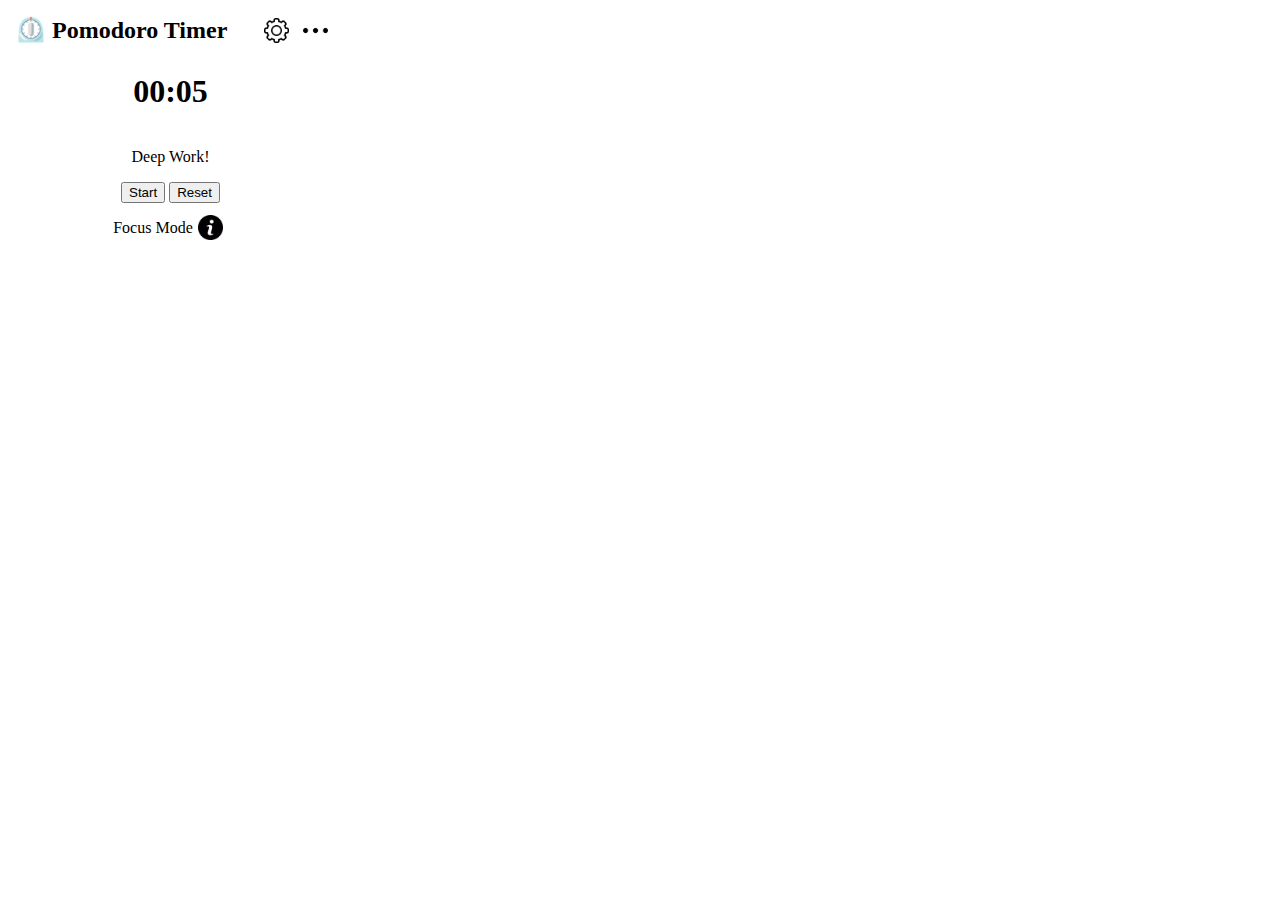
==== index.html @ 08159ca0 "Resolved issue with uncooperative buttons" ====
<!DOCTYPE html>
<html lang="en">
<head>
    <meta charset="UTF-8">
    <meta name="viewport" content="width=device-width, initial-scale=1.0">
    <title>Pomodoro Timer</title>
    <link rel="stylesheet" href="static/style.css">
</head>
<body>
    <div class="bodyContainer">
        <div class="headerContainer">
            <div class="headerItem">
                <h2 id="title">⏲️ Pomodoro Timer</h2>
            </div>
            <div class="headerItem">
                <a href="templates/settings.html"><img id="settingsButton" class="imageButton" src="static/images/settings.png" alt="Settings"></a>
                <a href="templates/more.html"><img id="moreButton" class="imageButton" src="static/images/more.png" alt="More"></a>
                <audio id="alarm" src="static/audio/beep-beep-6151.mp3" preload="auto"></audio>
            </div>
        </div>
        <div class="contentContainer">
            <h1 id="timer">00:05</h1>
            <p class="timerLabel">Deep Work!</p>
            <div class="timerButtonsContainer">
                <button id="startButton">Start</button>
                <button id="stopButton">Stop</button>
                <button id="resetButton">Reset</button>
            </div>
            <div class="focusModeContainer">
                <p class="focusModeLabel">Focus Mode</p>
                <!-- Label will be box around the slider -->
                <!-- <label class="focusModeSwitch"> 
                    <input type="checkbox">
                    <span class="focusModeSlider"></span>
                </label> -->
                <img id="focusModeToolTip" class="imageButton" src="static/images/information-button.png" alt="Tooltip">
            </div>
        </div>
    </div>
    <script src="static/index.js"></script>
</body>
</html>
---- static/style.css ----
body {
    width: 325px;
}

.headerContainer {
    display: flex;
    flex-direction: row;
    justify-content: space-between;
    align-items: center;
}

.headerItem img, .headerItem h2 {
    display: inline-block;
    vertical-align: middle;
}

#title {
    padding: 0;
    margin: 8px;
}

.contentContainer {
    display: flex;
    flex-direction: column;
    align-items: center;
}

.focusModeContainer {
    display: flex;
    flex-direction: row;
    align-items: center;
}

#stopButton {
    display: none;
}

.imageButton {
    height: 25px;
    width: 25px;
    padding: 5px;
    object-fit: contain;
}
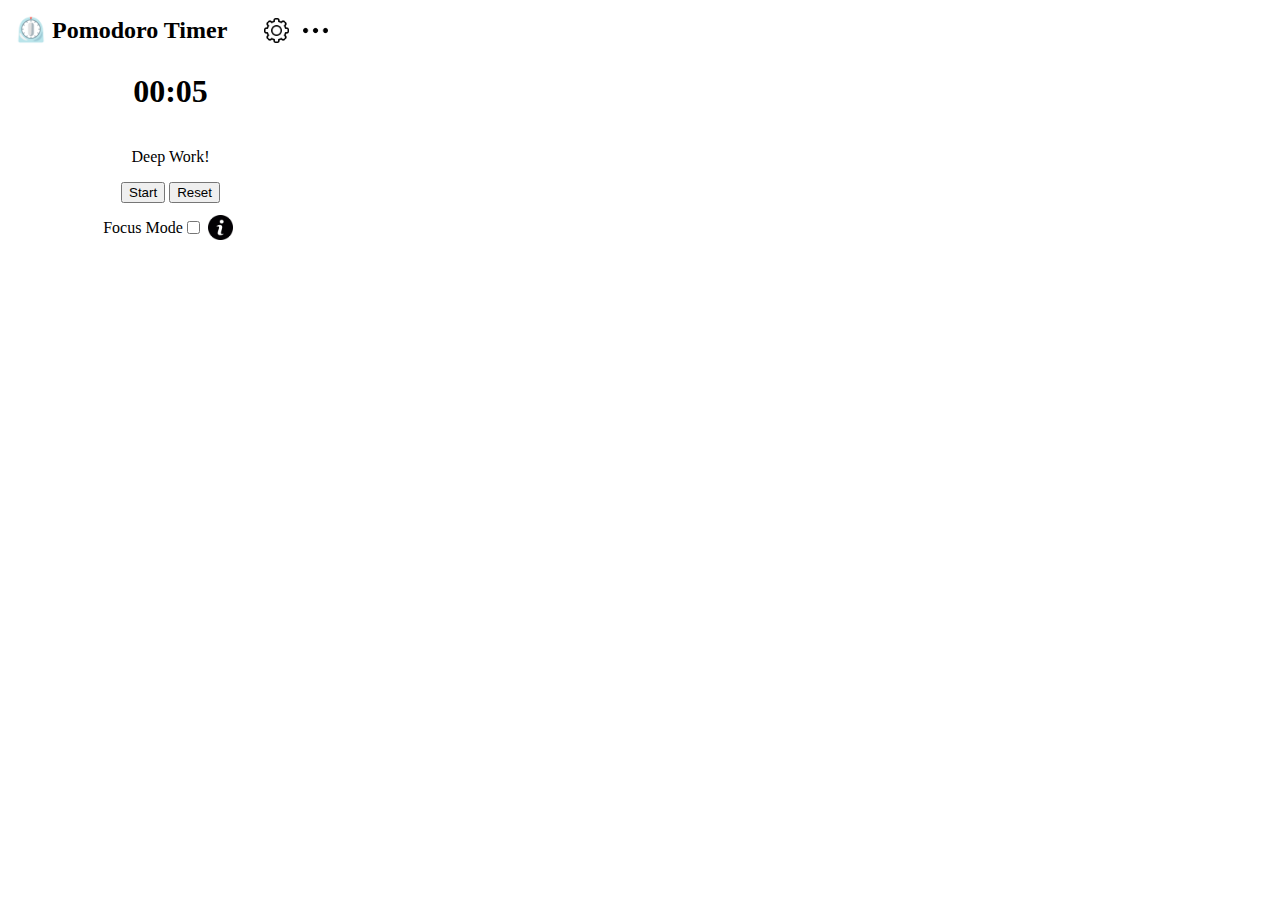
==== commit 8bab3d5a: "Created form to update settings" ====
--- a/index.html
+++ b/index.html
@@ -18,7 +18,7 @@
                 <audio id="alarm" src="static/audio/beep-beep-6151.mp3" preload="auto"></audio>
             </div>
         </div>
-        <div class="contentContainer">
+        <div class="homeContentContainer">
             <h1 id="timer">00:05</h1>
             <p class="timerLabel">Deep Work!</p>
             <div class="timerButtonsContainer">
@@ -29,14 +29,15 @@
             <div class="focusModeContainer">
                 <p class="focusModeLabel">Focus Mode</p>
                 <!-- Label will be box around the slider -->
-                <!-- <label class="focusModeSwitch"> 
+                <label class="focusModeSwitch"> 
                     <input type="checkbox">
                     <span class="focusModeSlider"></span>
-                </label> -->
+                </label>
                 <img id="focusModeToolTip" class="imageButton" src="static/images/information-button.png" alt="Tooltip">
             </div>
         </div>
     </div>
     <script src="static/index.js"></script>
+    <script src="static/settings.js"></script>
 </body>
 </html>--- a/static/style.css
+++ b/static/style.css
@@ -19,7 +19,7 @@
     margin: 8px;
 }
 
-.contentContainer {
+.homeContentContainer {
     display: flex;
     flex-direction: column;
     align-items: center;
@@ -41,3 +41,27 @@
     padding: 5px;
     object-fit: contain;
 }
+
+.settingsContentContainer {
+    display: flex;
+    flex-direction: column;
+    align-items: left;
+}
+
+.inputItem {
+    display: flex;
+    flex-direction: column;
+    margin-left: 10px;
+    margin-right: 10px;
+}
+
+.inputContainer {
+    display: flex;
+    flex-direction: row;
+    justify-content: space-between;
+    width: auto;
+}
+
+.timeInput {
+    width: 30%;
+}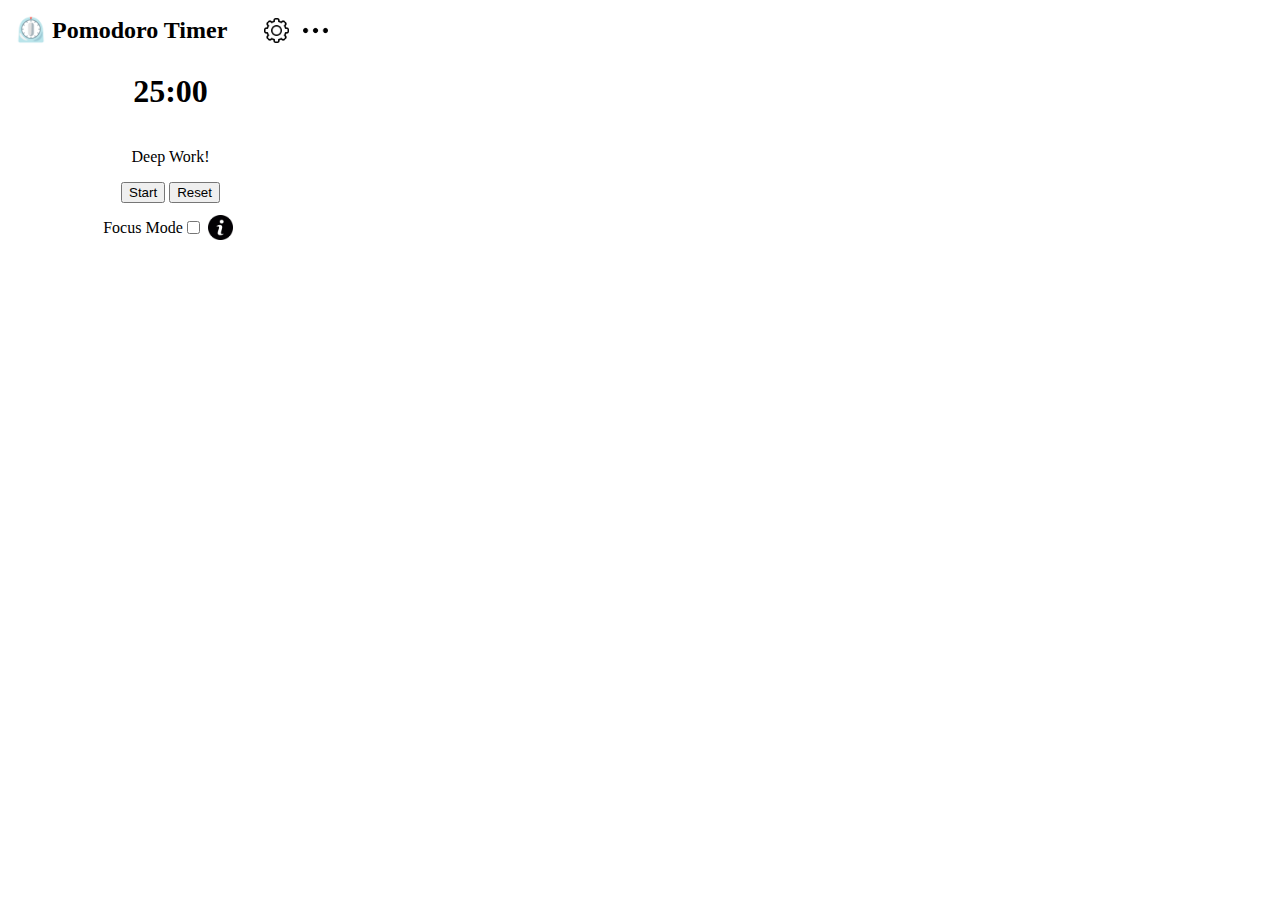
==== commit 0a0701af: "Implemented feature to set pomodoro time" ====
--- a/index.html
+++ b/index.html
@@ -7,6 +7,7 @@
     <link rel="stylesheet" href="static/style.css">
 </head>
 <body>
+    <div id="homeIdentifier"></div>
     <div class="bodyContainer">
         <div class="headerContainer">
             <div class="headerItem">
@@ -15,11 +16,11 @@
             <div class="headerItem">
                 <a href="templates/settings.html"><img id="settingsButton" class="imageButton" src="static/images/settings.png" alt="Settings"></a>
                 <a href="templates/more.html"><img id="moreButton" class="imageButton" src="static/images/more.png" alt="More"></a>
-                <audio id="alarm" src="static/audio/beep-beep-6151.mp3" preload="auto"></audio>
+                <audio id="alarm" src="static/audio/beep.mp3" preload="auto"></audio>
             </div>
         </div>
         <div class="homeContentContainer">
-            <h1 id="timer">00:05</h1>
+            <h1 id="timer">25:00</h1>
             <p class="timerLabel">Deep Work!</p>
             <div class="timerButtonsContainer">
                 <button id="startButton">Start</button>
@@ -38,6 +39,6 @@
         </div>
     </div>
     <script src="static/index.js"></script>
-    <script src="static/settings.js"></script>
+    <!-- <script src="static/settings.js"></script> -->
 </body>
 </html>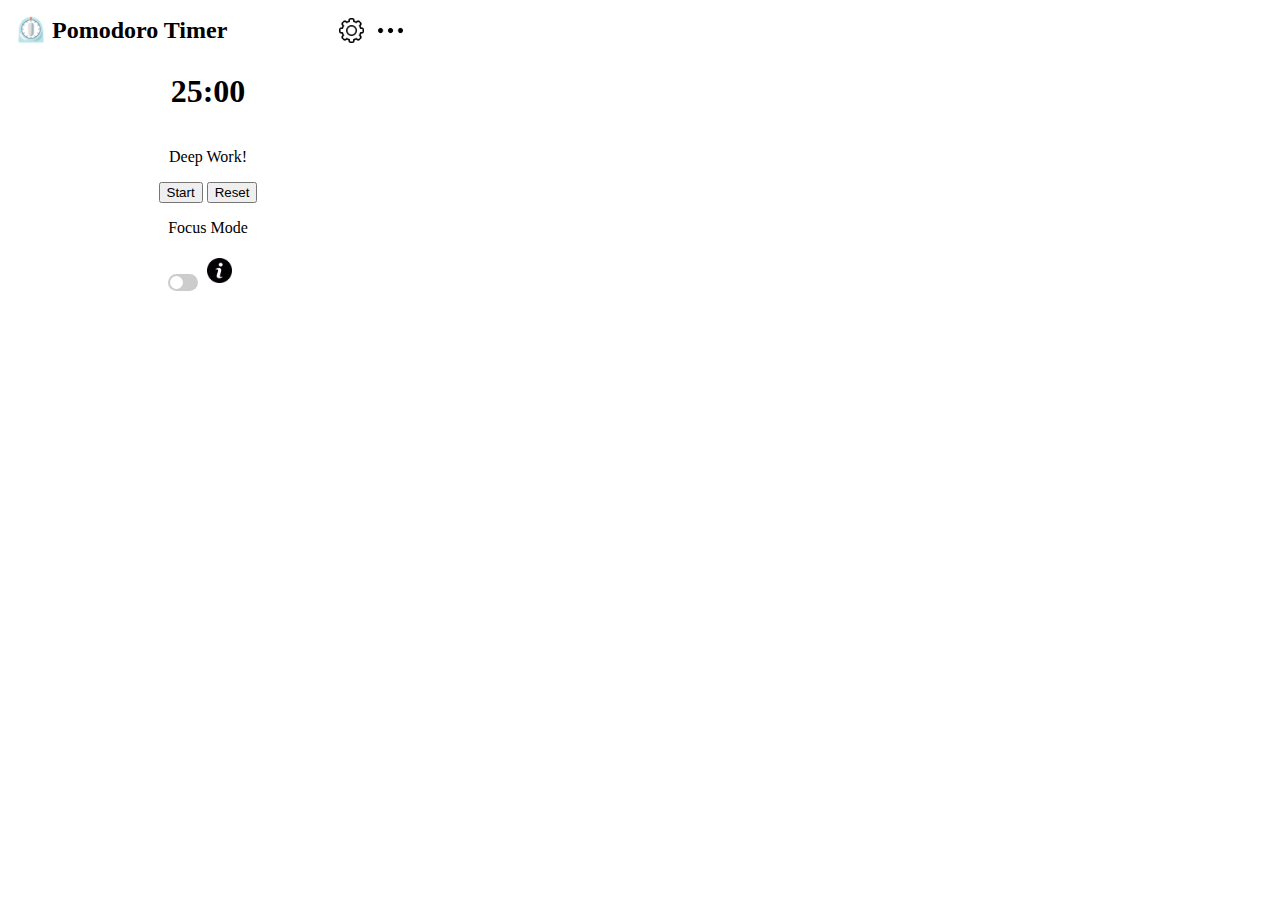
==== commit 9daa994c: "Added CSS for focus mode slider" ====
--- a/index.html
+++ b/index.html
@@ -21,7 +21,7 @@
         </div>
         <div class="homeContentContainer">
             <h1 id="timer">25:00</h1>
-            <p class="timerLabel">Deep Work!</p>
+            <p id="timerLabel">Deep Work!</p>
             <div class="timerButtonsContainer">
                 <button id="startButton">Start</button>
                 <button id="stopButton">Stop</button>
@@ -30,11 +30,13 @@
             <div class="focusModeContainer">
                 <p class="focusModeLabel">Focus Mode</p>
                 <!-- Label will be box around the slider -->
-                <label class="focusModeSwitch"> 
-                    <input type="checkbox">
-                    <span class="focusModeSlider"></span>
-                </label>
-                <img id="focusModeToolTip" class="imageButton" src="static/images/information-button.png" alt="Tooltip">
+                <div class="focusModeItem">
+                    <label class="focusModeSwitch"> 
+                        <input type="checkbox">
+                        <span class="focusModeSlider"></span>
+                    </label>
+                    <img id="focusModeToolTip" class="imageButton" src="static/images/information-button.png" alt="Tooltip">
+                </div>
             </div>
         </div>
     </div>
--- a/static/style.css
+++ b/static/style.css
@@ -1,5 +1,5 @@
 body {
-    width: 325px;
+    width: 400px;
 }
 
 .headerContainer {
@@ -22,12 +22,6 @@
 .homeContentContainer {
     display: flex;
     flex-direction: column;
-    align-items: center;
-}
-
-.focusModeContainer {
-    display: flex;
-    flex-direction: row;
     align-items: center;
 }
 
@@ -64,4 +58,59 @@
 
 .timeInput {
     width: 30%;
+}
+
+.focusModeSwitch {
+    position: relative;
+    display: inline-block;
+    width: 30px;
+    height: 17px;
+}
+  
+/* Hide default HTML checkbox */
+.focusModeSwitch input {
+    opacity: 0;
+    width: 0;
+    height: 0;
+}
+
+/* The slider */
+.focusModeSlider {
+    position: absolute;
+    cursor: pointer;
+    top: 0;
+    left: 0;
+    right: 0;
+    bottom: 0;
+    background-color: #ccc;
+    -webkit-transition: .4s;
+    transition: .4s;
+    border-radius: 17px;
+}
+
+.focusModeSlider:before {
+    position: absolute;
+    content: "";
+    height: 13px;
+    width: 13px;
+    left: 2px;
+    bottom: 2px;
+    background-color: white;
+    -webkit-transition: .4s;
+    transition: .4s;
+    border-radius: 50%;
+}
+
+input:checked + .focusModeSlider {
+    background-color: #2196F3;
+}
+
+input:focus + .focusModeSlider {
+    box-shadow: 0 0 1px #2196F3;
+}
+
+input:checked + .focusModeSlider:before {
+    -webkit-transform: translateX(13px);
+    -ms-transform: translateX(13px);
+    transform: translateX(13px);
 }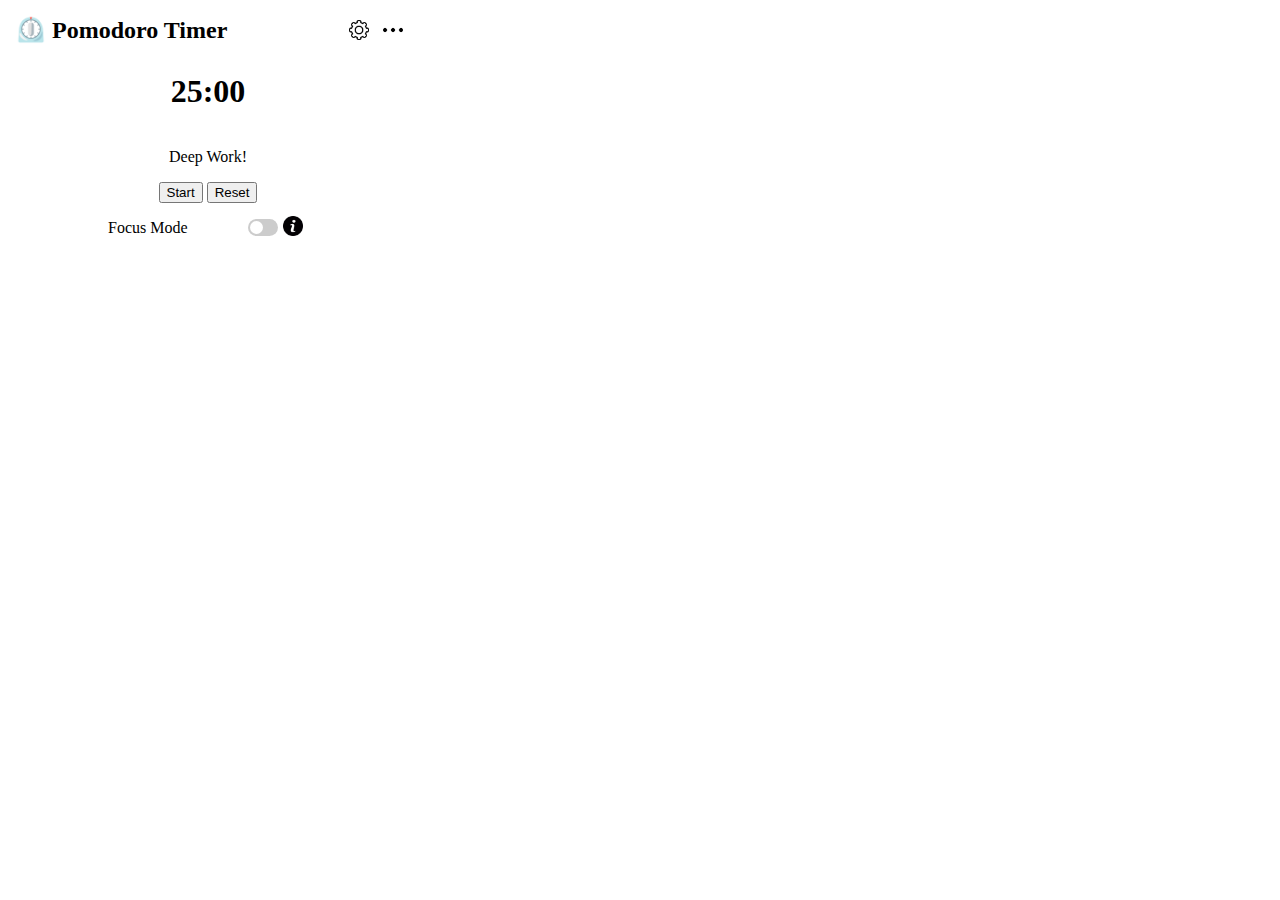
==== commit 505c4081: "Implemented focus mode tool tip" ====
--- a/index.html
+++ b/index.html
@@ -35,7 +35,10 @@
                         <input type="checkbox">
                         <span class="focusModeSlider"></span>
                     </label>
-                    <img id="focusModeToolTip" class="imageButton" src="static/images/information-button.png" alt="Tooltip">
+                    <div class="focusModeToolTip">
+                        <img id="toolTipIcon" class="imageButton" src="static/images/information-button.png" alt="Tooltip">
+                        <div class="toolTipText">Focus mode keeps you engaged with your current tab to eliminate distractions!</div>
+                    </div>
                 </div>
             </div>
         </div>
--- a/static/style.css
+++ b/static/style.css
@@ -25,13 +25,27 @@
     align-items: center;
 }
 
+.focusModeContainer {
+    width: 50%;
+    display: flex;
+    flex-direction: row;
+    justify-content: space-between;
+    align-items: center;
+}
+
+.focusModeItem {
+    display: flex;
+    flex-direction: row;
+    align-items: center;
+}
+
 #stopButton {
     display: none;
 }
 
 .imageButton {
-    height: 25px;
-    width: 25px;
+    height: 20px;
+    width: 20px;
     padding: 5px;
     object-fit: contain;
 }
@@ -113,4 +127,42 @@
     -webkit-transform: translateX(13px);
     -ms-transform: translateX(13px);
     transform: translateX(13px);
+}
+
+.focusModeToolTip {
+    position: relative;
+    display: inline-block;
+}
+
+.focusModeToolTip .toolTipText {
+    visibility: hidden;
+    width: 120px;
+    background-color: #555;
+    color: #fff;
+    text-align: center;
+    padding: 5px 0;
+    border-radius: 6px;
+    position: absolute;
+    z-index: 1;
+    bottom: 125%;
+    left: 50%;
+    margin-left: -60px;
+    opacity: 0;
+    transition: opacity 0.3s;
+}
+
+.focusModeToolTip .toolTipText::after {
+    content: "";
+    position: absolute;
+    top: 100%;
+    left: 50%;
+    margin-left: -5px;
+    border-width: 5px;
+    border-style: solid;
+    border-color: #555 transparent transparent transparent;
+  }
+
+.focusModeToolTip:hover .toolTipText {
+    visibility: visible;
+    opacity: 1;
 }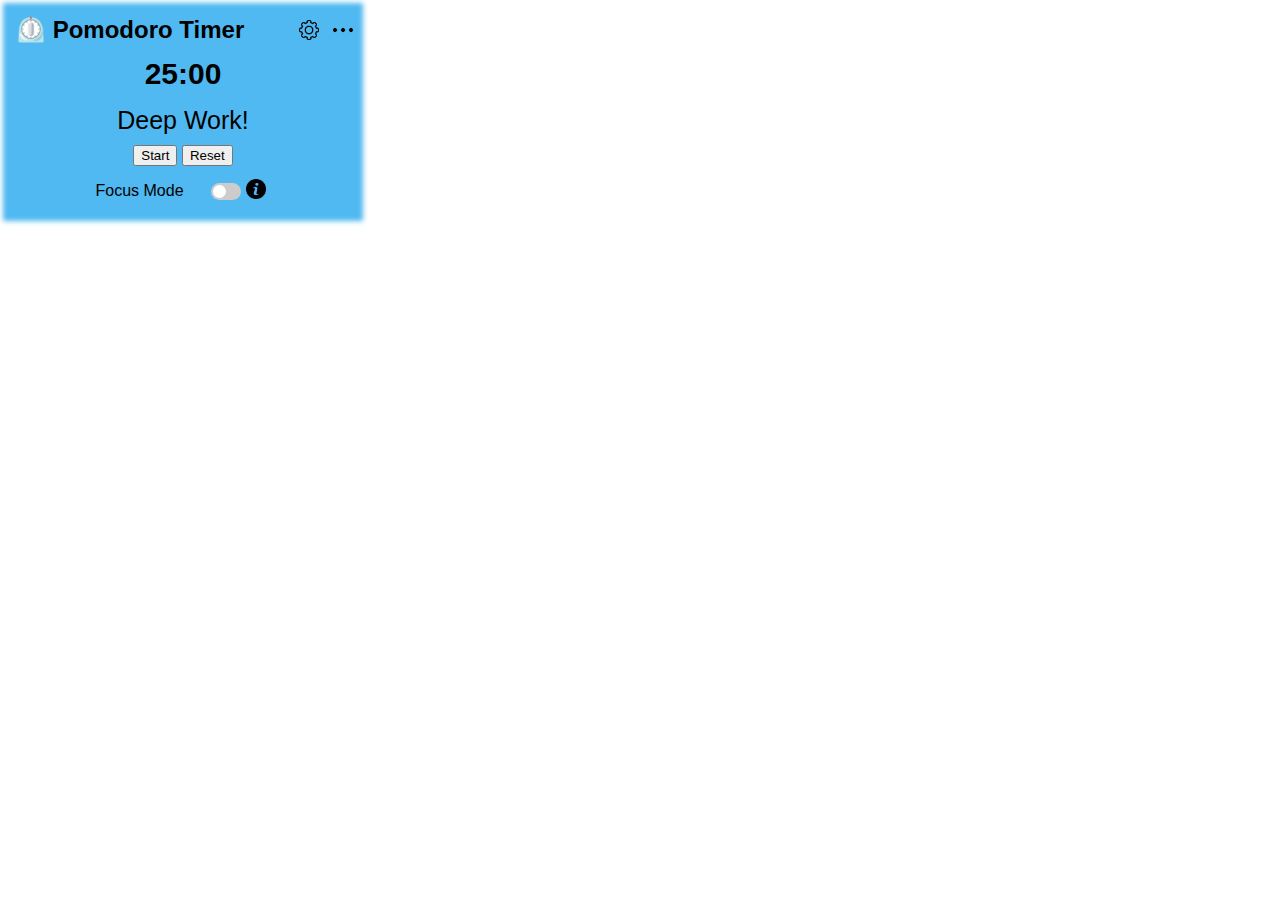
==== commit e1484a73: "Slight CSS changes" ====
--- a/index.html
+++ b/index.html
@@ -8,7 +8,7 @@
 </head>
 <body>
     <div id="homeIdentifier"></div>
-    <div class="bodyContainer">
+    <div id="bodyContainer">
         <div class="headerContainer">
             <div class="headerItem">
                 <h2 id="title">⏲️ Pomodoro Timer</h2>
@@ -44,6 +44,5 @@
         </div>
     </div>
     <script src="static/index.js"></script>
-    <!-- <script src="static/settings.js"></script> -->
 </body>
 </html>--- a/static/style.css
+++ b/static/style.css
@@ -1,5 +1,22 @@
 body {
-    width: 400px;
+    width: 350px;
+}
+
+#bodyContainer {
+    font-family: Arial, Helvetica, sans-serif;
+    background: #50B9F1;
+    box-shadow: 0 0 5px 5px #50B9F1;
+}
+
+#timer {
+    font-size: 30px;
+    margin: 5px;
+}
+
+#timerLabel {
+    font-size: 25px;
+    margin: 5px;
+    padding: 5px;
 }
 
 .headerContainer {
@@ -116,11 +133,11 @@
 }
 
 input:checked + .focusModeSlider {
-    background-color: #2196F3;
+    background-color: #45DA0A;
 }
 
 input:focus + .focusModeSlider {
-    box-shadow: 0 0 1px #2196F3;
+    box-shadow: 0 0 1px #45DA0A;
 }
 
 input:checked + .focusModeSlider:before {
